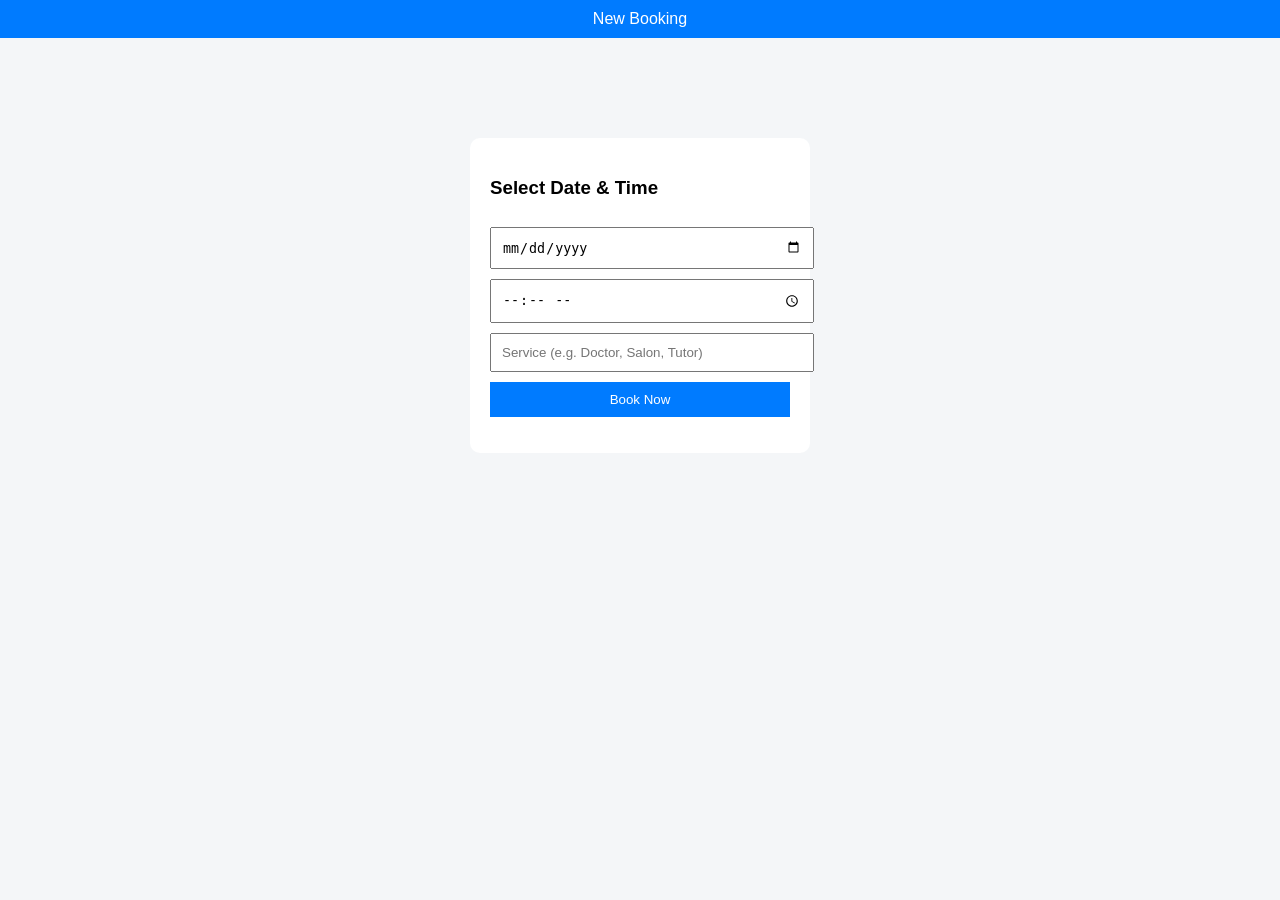
==== frontend/booking.html @ 1d8964c9 "calendar page added" ====
<!DOCTYPE html>
<html>
<head>
    <title>Book Appointment</title>
    <link rel="stylesheet" href="style.css">
</head>
<body>

<div class="nav">
    New Booking
</div>

<div class="container">

    <h3>Select Date & Time</h3>

    <input type="date">
    <input type="time">

    <input type="text" placeholder="Service (e.g. Doctor, Salon, Tutor)">

    <button onclick="confirmBooking()">Book Now</button>

    <p id="msg"></p>
</div>

<script>
function confirmBooking() {
    document.getElementById("msg").innerText =
        "Booking created (frontend only - backend not connected yet)";
}
</script>

</body>
</html>
---- frontend/style.css ----
body {
    font-family: Arial, sans-serif;
    background: #f4f6f8;
    margin: 0;
    padding: 0;
}

.container {
    width: 300px;
    margin: 100px auto;
    background: white;
    padding: 20px;
    border-radius: 10px;
}

input, button {
    width: 100%;
    padding: 10px;
    margin-top: 10px;
}

button {
    background: #007bff;
    color: white;
    border: none;
    cursor: pointer;
}

button:hover {
    background: #0056b3;
}

.nav {
    background: #007bff;
    padding: 10px;
    color: white;
    text-align: center;
}
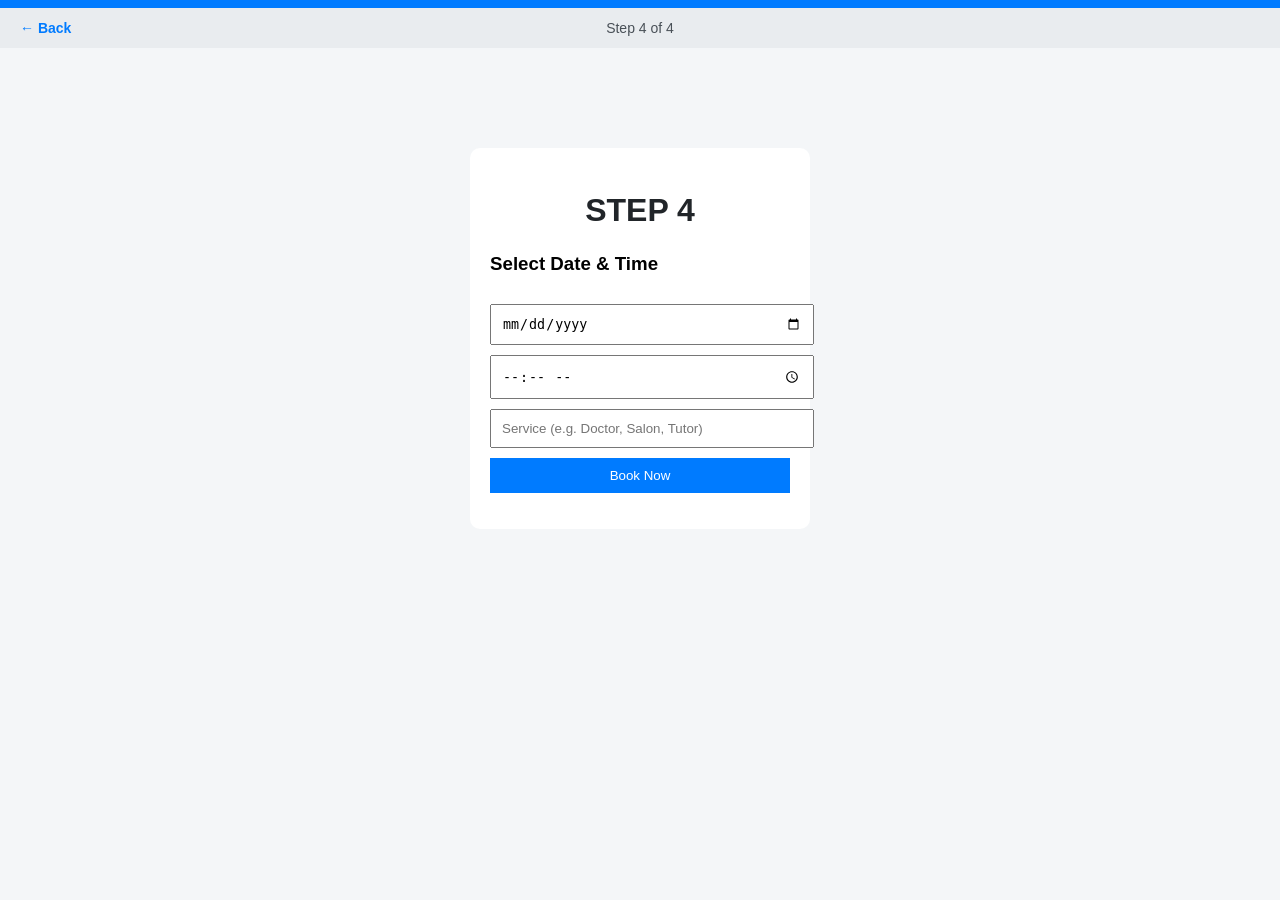
==== commit 7c68cbfd: "new layout tried" ====
--- a/frontend/booking.html
+++ b/frontend/booking.html
@@ -6,12 +6,19 @@
 </head>
 <body>
 
-<div class="nav">
-    New Booking
-</div>
+<header class="progress-header">
+    <div class="progress-bar" role="progressbar" aria-valuenow="4" aria-valuemin="1" aria-valuemax="4" aria-label="Booking progress">
+        <div class="progress-fill step-4"></div>
+    </div>
+    <div class="progress-label">
+        <a href="pages/time/time.html" class="back-btn">← Back</a>
+        <span>Step 4 of 4</span>
+    </div>
+</header>
 
 <div class="container">
 
+    <h1 class="step-heading">STEP 4</h1>
     <h3>Select Date & Time</h3>
 
     <input type="date">
--- a/frontend/style.css
+++ b/frontend/style.css
@@ -35,4 +35,61 @@
     padding: 10px;
     color: white;
     text-align: center;
+}
+
+.progress-header {
+    position: sticky;
+    top: 0;
+    z-index: 10;
+    width: 100%;
+    background: #e9ecef;
+    padding: 0;
+}
+
+.progress-bar {
+    height: 8px;
+    background: #dee2e6;
+    overflow: hidden;
+}
+
+.progress-fill {
+    height: 100%;
+    background: #007bff;
+    transition: width 0.3s ease;
+}
+
+.progress-fill.step-1 { width: 25%; }
+.progress-fill.step-2 { width: 50%; }
+.progress-fill.step-3 { width: 75%; }
+.progress-fill.step-4 { width: 100%; }
+
+.progress-label {
+    display: flex;
+    align-items: center;
+    justify-content: center;
+    position: relative;
+    padding: 12px 20px;
+    font-size: 0.875rem;
+    color: #495057;
+    text-align: center;
+}
+
+.back-btn {
+    position: absolute;
+    left: 20px;
+    color: #007bff;
+    text-decoration: none;
+    font-weight: 600;
+    font-size: 0.875rem;
+}
+
+.back-btn:hover {
+    color: #0056b3;
+}
+
+.step-heading {
+    margin: 24px auto;
+    font-size: 2rem;
+    color: #212529;
+    text-align: center;
 }
